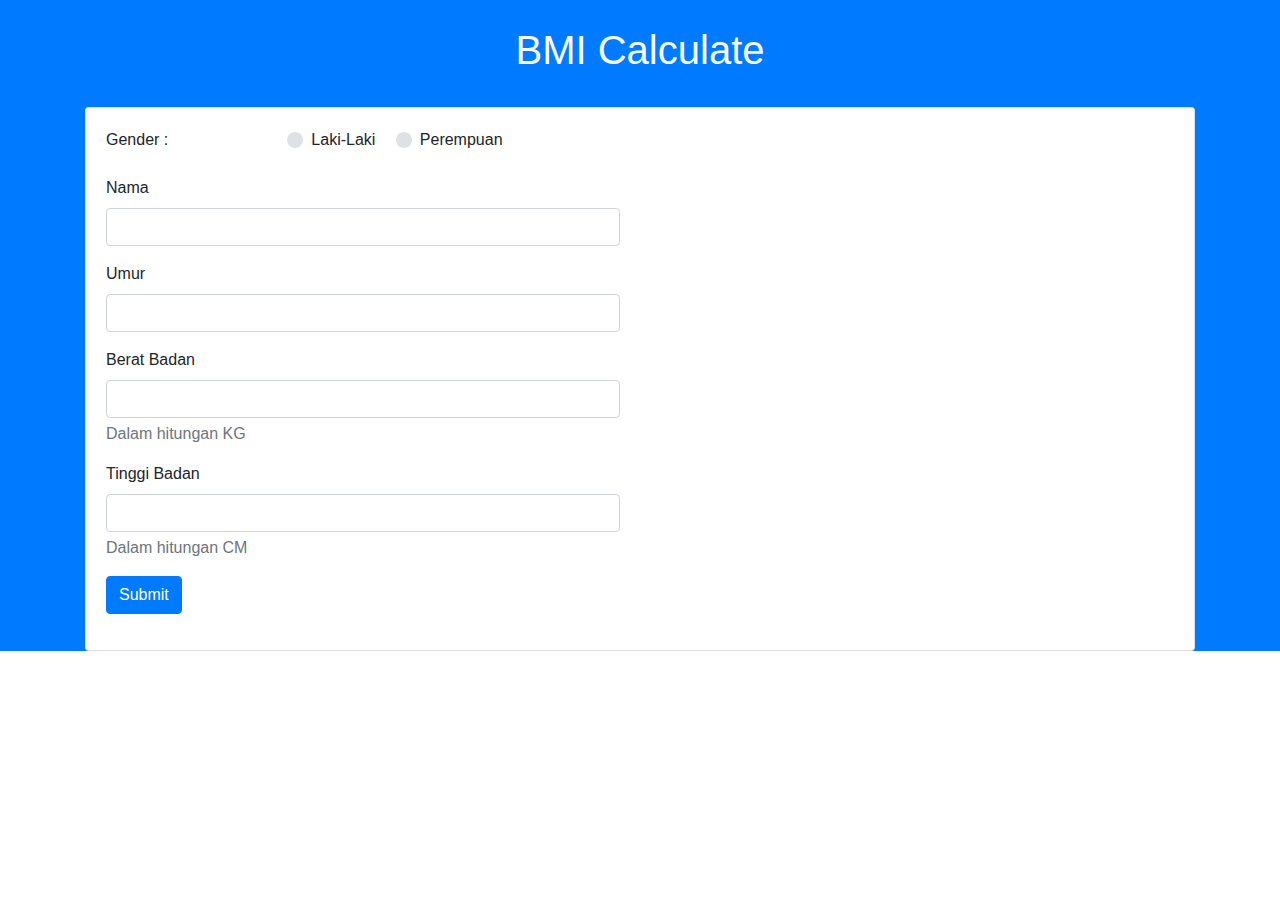
==== tugas-1/index.html @ 6717da8e "updated" ====
<!DOCTYPE html>
<html lang="en">
  <head>
    <meta charset="UTF-8" />
    <meta http-equiv="X-UA-Compatible" content="IE=edge" />
    <meta name="viewport" content="width=device-width, initial-scale=1.0" />
    <title>BMI - mengukur dan menilai kesehatan anda</title>
    <!-- link bootstrap  -->
    <link href="https://cdn.jsdelivr.net/npm/bootstrap@5.1.3/dist/css/bootstrap.min.css" rel="stylesheet" integrity="sha384-1BmE4kWBq78iYhFldvKuhfTAU6auU8tT94WrHftjDbrCEXSU1oBoqyl2QvZ6jIW3" crossorigin="anonymous" />
    <!-- link form builder -->
    <link rel="stylesheet" href="https://stackpath.bootstrapcdn.com/bootstrap/4.1.3/css/bootstrap.min.css" />
    <link rel="stylesheet" href="https://maxcdn.bootstrapcdn.com/font-awesome/4.7.0/css/font-awesome.min.css" />
    <!-- personal css -->
    <link rel="stylesheet" href="style.css" />
  </head>
  <body>
    <section id="homepage" class="bg-primary">
      <h1 class="text-center text-light">BMI Calculate</h1>
      <div class="container">
        <div class="card">
          <div class="card-body col-6">
            <form>
              <!-- radiabutton 1 -->
              <div class="form-group row">
                <label class="col-4">Gender :</label>
                <div class="col-8">
                  <div class="custom-control custom-radio custom-control-inline">
                    <input name="radio" id="radio_0" type="radio" class="custom-control-input" value="Laki-Laki" />
                    <label for="radio_0" class="custom-control-label">Laki-Laki</label>
                  </div>
                  <div class="custom-control custom-radio custom-control-inline">
                    <input name="radio" id="radio_1" type="radio" class="custom-control-input" value="Perempuan" />
                    <label for="radio_1" class="custom-control-label">Perempuan</label>
                  </div>
                </div>
              </div>
              <!-- end radiabutton 1 -->

              <!-- text-area 1 -->
              <div class="form-group">
                <label for="text">Nama</label>
                <input id="text" name="text" type="text" class="form-control" />
              </div>
              <!-- end text area 1 -->

              <!-- text area 2 -->
              <div class="form-group">
                <label for="umur">Umur</label>
                <input id="umur" name="umur" type="text" class="form-control" />
              </div>
              <!-- end text area 2 -->

              <!-- select area 1 -->
              <div class="form-group">
                <label for="berat-badan">Berat Badan</label>
                <div>
                  <input type="number" name="berat-badan" id="berat-badan" class="form-control" />
                  <span id="tinggi-badanHelpBlock" class="form-text text-muted">Dalam hitungan KG </span>
                </div>
              </div>
              <!-- end select area 1 -->
              <!-- select area 2 -->
              <div class="form-group">
                <label for="tinggi-badan">Tinggi Badan</label>
                <div>
                  <input type="number" name="tinggi-badan" id="tinggi-badan" class="form-control" />
                  <span id="tinggi-badanHelpBlock" class="form-text text-muted">Dalam hitungan CM</span>
                </div>
              </div>
              <!-- end select area 2 -->
              <!-- submit button -->
              <div class="form-group">
                <button name="submit" type="submit" class="btn btn-primary">Submit</button>
              </div>
              <!-- end submit button -->
            </form>
          </div>
        </div>
      </div>
    </section>

    <script src="https://cdn.jsdelivr.net/npm/bootstrap@5.1.3/dist/js/bootstrap.bundle.min.js" integrity="sha384-ka7Sk0Gln4gmtz2MlQnikT1wXgYsOg+OMhuP+IlRH9sENBO0LRn5q+8nbTov4+1p" crossorigin="anonymous"></script>
  </body>
</html>
---- tugas-1/style.css ----
#homepage h1 {
  padding: 2% 0 2% 0;
}
/*# sourceMappingURL=style.css.map */
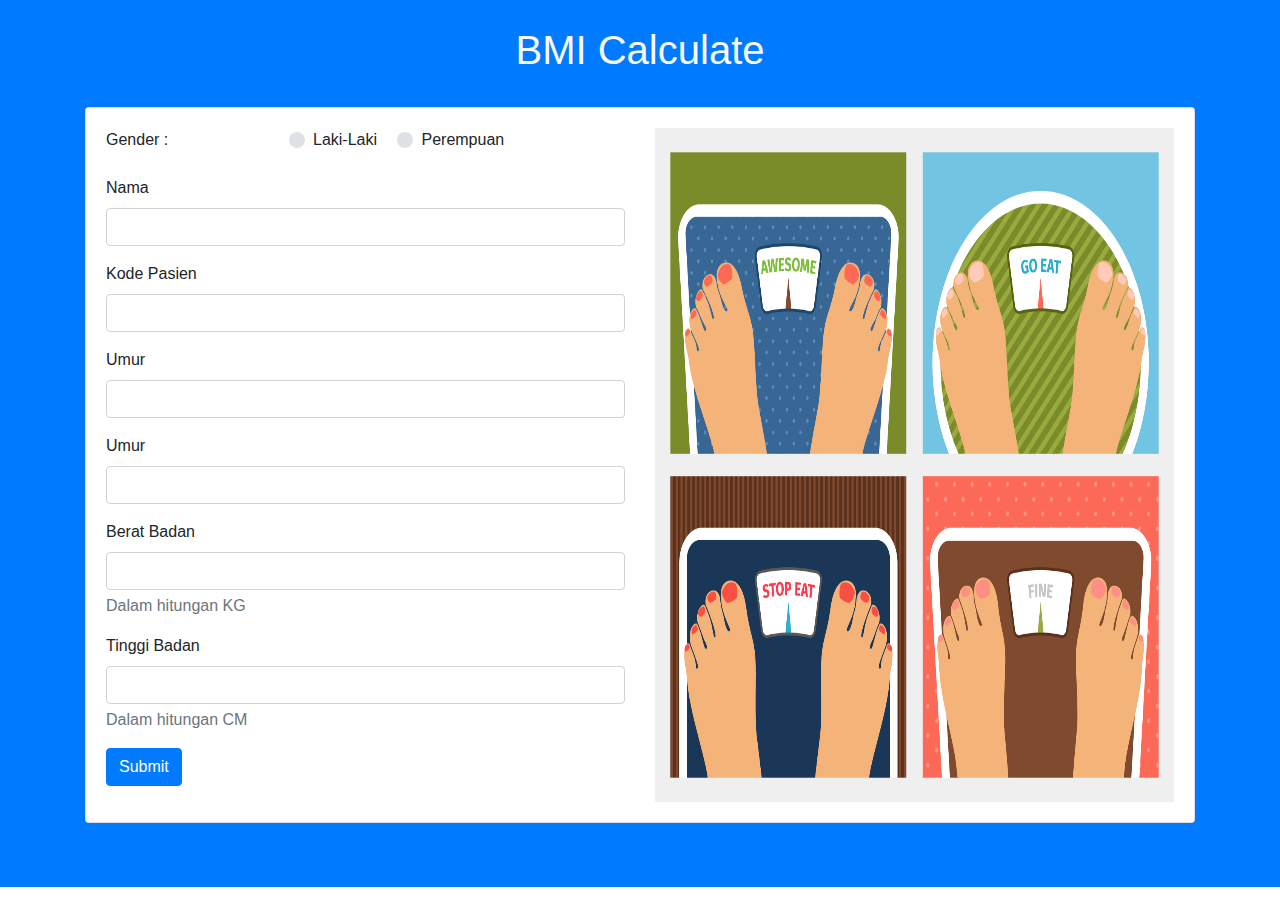
==== commit dfb3308d: "updated" ====
--- a/tugas-1/index.html
+++ b/tugas-1/index.html
@@ -18,62 +18,82 @@
       <h1 class="text-center text-light">BMI Calculate</h1>
       <div class="container">
         <div class="card">
-          <div class="card-body col-6">
-            <form>
-              <!-- radiabutton 1 -->
-              <div class="form-group row">
-                <label class="col-4">Gender :</label>
-                <div class="col-8">
-                  <div class="custom-control custom-radio custom-control-inline">
-                    <input name="radio" id="radio_0" type="radio" class="custom-control-input" value="Laki-Laki" />
-                    <label for="radio_0" class="custom-control-label">Laki-Laki</label>
+          <div class="card-body">
+            <div class="row">
+              <div class="col-6 form">
+                <form>
+                  <!-- radiabutton 1 -->
+                  <div class="form-group row">
+                    <label class="col-4">Gender :</label>
+                    <div class="col-8">
+                      <div class="custom-control custom-radio custom-control-inline">
+                        <input name="radio" id="radio_0" type="radio" class="custom-control-input" value="Laki-Laki" />
+                        <label for="radio_0" class="custom-control-label">Laki-Laki</label>
+                      </div>
+                      <div class="custom-control custom-radio custom-control-inline">
+                        <input name="radio" id="radio_1" type="radio" class="custom-control-input" value="Perempuan" />
+                        <label for="radio_1" class="custom-control-label">Perempuan</label>
+                      </div>
+                    </div>
                   </div>
-                  <div class="custom-control custom-radio custom-control-inline">
-                    <input name="radio" id="radio_1" type="radio" class="custom-control-input" value="Perempuan" />
-                    <label for="radio_1" class="custom-control-label">Perempuan</label>
+                  <!-- end radiabutton 1 -->
+
+                  <!-- text-area 1 nama -->
+                  <div class="form-group">
+                    <label for="text">Nama</label>
+                    <input id="text" name="text" type="text" class="form-control" />
                   </div>
-                </div>
+                  <!-- end text area 1 -->
+
+                  <!-- text area 2 kode pasien-->
+                  <div class="form-group">
+                    <label for="umur">Kode Pasien</label>
+                    <input id="umur" name="kodePasien" type="text" class="form-control" />
+                  </div>
+                  <!-- end text area 2 -->
+
+                  <!-- text area 2 -->
+                  <div class="form-group">
+                    <label for="umur">Umur</label>
+                    <input id="umur" name="umur" type="text" class="form-control" />
+                  </div>
+                  <!-- end text area 2 -->
+                  <!-- text area 2 -->
+                  <div class="form-group">
+                    <label for="umur">Umur</label>
+                    <input id="umur" name="umur" type="text" class="form-control" />
+                  </div>
+                  <!-- end text area 2 -->
+
+                  <!-- select area 1 -->
+                  <div class="form-group">
+                    <label for="berat-badan">Berat Badan</label>
+                    <div>
+                      <input type="number" name="berat-badan" id="berat-badan" class="form-control" />
+                      <span id="tinggi-badanHelpBlock" class="form-text text-muted">Dalam hitungan KG </span>
+                    </div>
+                  </div>
+                  <!-- end select area 1 -->
+                  <!-- select area 2 -->
+                  <div class="form-group">
+                    <label for="tinggi-badan">Tinggi Badan</label>
+                    <div>
+                      <input type="number" name="tinggi-badan" id="tinggi-badan" class="form-control" />
+                      <span id="tinggi-badanHelpBlock" class="form-text text-muted">Dalam hitungan CM</span>
+                    </div>
+                  </div>
+                  <!-- end select area 2 -->
+                  <!-- submit button -->
+                  <div class="form-group">
+                    <button name="submit" type="submit" class="btn btn-primary">Submit</button>
+                  </div>
+                  <!-- end submit button -->
+                </form>
               </div>
-              <!-- end radiabutton 1 -->
-
-              <!-- text-area 1 -->
-              <div class="form-group">
-                <label for="text">Nama</label>
-                <input id="text" name="text" type="text" class="form-control" />
+              <div class="col-6 image">
+                <img src="weight.jpg" alt="weight" />
               </div>
-              <!-- end text area 1 -->
-
-              <!-- text area 2 -->
-              <div class="form-group">
-                <label for="umur">Umur</label>
-                <input id="umur" name="umur" type="text" class="form-control" />
-              </div>
-              <!-- end text area 2 -->
-
-              <!-- select area 1 -->
-              <div class="form-group">
-                <label for="berat-badan">Berat Badan</label>
-                <div>
-                  <input type="number" name="berat-badan" id="berat-badan" class="form-control" />
-                  <span id="tinggi-badanHelpBlock" class="form-text text-muted">Dalam hitungan KG </span>
-                </div>
-              </div>
-              <!-- end select area 1 -->
-              <!-- select area 2 -->
-              <div class="form-group">
-                <label for="tinggi-badan">Tinggi Badan</label>
-                <div>
-                  <input type="number" name="tinggi-badan" id="tinggi-badan" class="form-control" />
-                  <span id="tinggi-badanHelpBlock" class="form-text text-muted">Dalam hitungan CM</span>
-                </div>
-              </div>
-              <!-- end select area 2 -->
-              <!-- submit button -->
-              <div class="form-group">
-                <button name="submit" type="submit" class="btn btn-primary">Submit</button>
-              </div>
-              <!-- end submit button -->
-            </form>
+            </div>
           </div>
         </div>
       </div>
--- a/tugas-1/style.css
+++ b/tugas-1/style.css
@@ -1,4 +1,13 @@
+#homepage {
+  padding-bottom: 5%;
+}
+
 #homepage h1 {
   padding: 2% 0 2% 0;
 }
+
+.container .card .card-body .row .image img {
+  width: 100%;
+  height: 100%;
+}
 /*# sourceMappingURL=style.css.map */